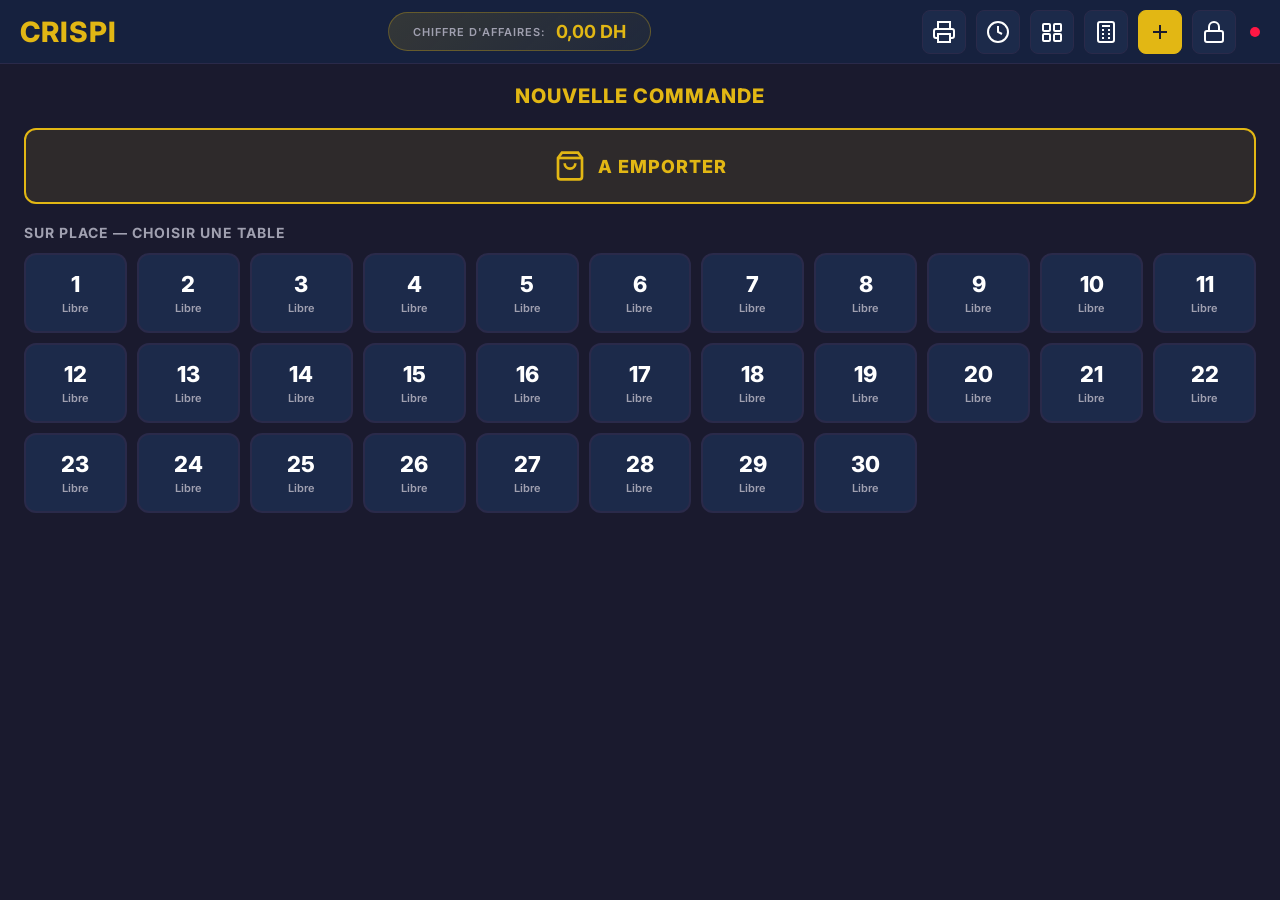
==== index.html @ 17749d03 "Add pagination to occupied tables: 6 per page with prev/next navigation No more scrolling issues — o" ====
<!DOCTYPE html>
<html lang="fr">
<head>
    <meta charset="UTF-8">
    <meta name="viewport" content="width=device-width, initial-scale=1.0, user-scalable=no">
    <title>Crispi POS</title>
    <link rel="stylesheet" href="css/styles.css">
    <link rel="manifest" href="manifest.json">
    <meta name="theme-color" content="#e2b714">
    <link rel="icon" href="img/icon.svg" type="image/svg+xml">
    <link rel="apple-touch-icon" href="img/icon.svg">
    <link rel="preconnect" href="https://fonts.googleapis.com">
    <link href="https://fonts.googleapis.com/css2?family=Inter:wght@400;500;600;700;800&display=swap" rel="stylesheet">
</head>
<body>
    <!-- TOP BAR -->
    <header class="top-bar">
        <div class="top-bar-left">
            <h1 class="logo">Crispi</h1>
        </div>
        <div class="top-bar-center">
            <div class="chiffre-affaires">
                <span class="ca-label">CHIFFRE D'AFFAIRES:</span>
                <span class="ca-value" id="chiffreAffaires">0.00 DH</span>
            </div>
        </div>
        <div class="top-bar-right">
            <button class="btn-icon" id="btnPrinterSettings" title="Reglages Imprimantes">
                <svg width="24" height="24" viewBox="0 0 24 24" fill="none" stroke="currentColor" stroke-width="2">
                    <polyline points="6 9 6 2 18 2 18 9"/>
                    <path d="M6 18H4a2 2 0 01-2-2v-5a2 2 0 012-2h16a2 2 0 012 2v5a2 2 0 01-2 2h-2"/>
                    <rect x="6" y="14" width="12" height="8"/>
                </svg>
            </button>
            <a href="log.html" class="btn-icon" id="btnHistory" title="Historique">
                <svg width="24" height="24" viewBox="0 0 24 24" fill="none" stroke="currentColor" stroke-width="2">
                    <circle cx="12" cy="12" r="10"/>
                    <polyline points="12 6 12 12 16 14"/>
                </svg>
            </a>
            <button class="btn-icon btn-tables" id="btnTables" title="Tables occupees">
                <svg width="24" height="24" viewBox="0 0 24 24" fill="none" stroke="currentColor" stroke-width="2">
                    <rect x="3" y="4" width="7" height="7" rx="1"/>
                    <rect x="14" y="4" width="7" height="7" rx="1"/>
                    <rect x="3" y="14" width="7" height="7" rx="1"/>
                    <rect x="14" y="14" width="7" height="7" rx="1"/>
                </svg>
                <span class="tables-badge" id="tablesBadge" style="display:none">0</span>
            </button>
            <button class="btn-icon" id="btnCalculator" title="Calculatrice">
                <svg width="24" height="24" viewBox="0 0 24 24" fill="none" stroke="currentColor" stroke-width="2">
                    <rect x="4" y="2" width="16" height="20" rx="2"/>
                    <line x1="8" y1="6" x2="16" y2="6"/>
                    <line x1="8" y1="10" x2="10" y2="10"/>
                    <line x1="14" y1="10" x2="16" y2="10"/>
                    <line x1="8" y1="14" x2="10" y2="14"/>
                    <line x1="14" y1="14" x2="16" y2="14"/>
                    <line x1="8" y1="18" x2="10" y2="18"/>
                    <line x1="14" y1="18" x2="16" y2="18"/>
                </svg>
            </button>
            <button class="btn-icon btn-add-product" id="btnAddProduct" title="Ajouter un produit">
                <svg width="24" height="24" viewBox="0 0 24 24" fill="none" stroke="currentColor" stroke-width="2">
                    <line x1="12" y1="5" x2="12" y2="19"/>
                    <line x1="5" y1="12" x2="19" y2="12"/>
                </svg>
            </button>
            <a href="admin.html" class="btn-icon btn-admin" id="btnAdmin" title="Mohamed Base">
                <svg width="24" height="24" viewBox="0 0 24 24" fill="none" stroke="currentColor" stroke-width="2">
                    <rect x="3" y="11" width="18" height="11" rx="2" ry="2"/>
                    <path d="M7 11V7a5 5 0 0110 0v4"/>
                </svg>
            </a>
            <div class="status-dot" id="statusDot" title="En ligne"></div>
        </div>
    </header>

    <!-- LANDING SCREEN: Table selection -->
    <div class="landing-screen" id="landingScreen">
        <div class="landing-header">
            <h2>Nouvelle Commande</h2>
        </div>
        <div class="landing-body">
            <button class="landing-btn landing-btn-emporter" id="landingEmporter">
                <svg width="32" height="32" viewBox="0 0 24 24" fill="none" stroke="currentColor" stroke-width="2">
                    <path d="M6 2L3 6v14a2 2 0 002 2h14a2 2 0 002-2V6l-3-4z"/>
                    <line x1="3" y1="6" x2="21" y2="6"/>
                    <path d="M16 10a4 4 0 01-8 0"/>
                </svg>
                A Emporter
            </button>
            <div class="landing-tables-section">
                <h3>Sur Place — Choisir une table</h3>
                <div class="landing-tables-grid" id="landingTablesGrid">
                    <!-- 1-30 table buttons rendered by JS -->
                </div>
            </div>
        </div>
    </div>

    <!-- OCCUPIED TABLES FULL SCREEN -->
    <div class="tables-fullscreen" id="tablesFullscreen" style="display:none">
        <div class="tables-fs-header">
            <h2>Tables Occupees</h2>
            <button class="btn-close-fs" id="tablesFullscreenClose">&times;</button>
        </div>
        <div class="tables-fs-body" id="tablesListBody">
            <!-- Filled by JS -->
        </div>
        <div class="tables-pagination" id="tablesPagination">
            <!-- Prev / page info / Next -->
        </div>
    </div>

    <!-- MAIN CONTENT -->
    <main class="main-content" id="mainContent" style="display:none">
        <!-- LEFT PANEL: Categories + Products -->
        <section class="products-panel">
            <nav class="category-tabs" id="categoryTabs">
                <button class="tab active" data-category="chawarma">Chawarma</button>
                <button class="tab" data-category="poulet">Poulet</button>
                <button class="tab" data-category="petit-dejeuner">Petit Dejeuner</button>
                <button class="tab" data-category="boissons">Boissons</button>
            </nav>
            <div class="product-grid" id="productGrid">
                <!-- Products rendered by JS -->
            </div>
        </section>

        <!-- RIGHT PANEL: Order Ticket -->
        <section class="order-panel">
            <div class="order-header">
                <h2>COMMANDE EN COURS</h2>
                <span class="order-number" id="orderNumber">#0001</span>
            </div>
            <div class="order-meta">
                <div class="order-type-selector">
                    <button class="order-type-btn active" data-type="Sur place">Sur place</button>
                    <button class="order-type-btn" data-type="A emporter">A emporter</button>
                </div>
                <div class="server-selector">
                    <label>Serveur:</label>
                    <div class="server-buttons" id="serverButtons">
                        <button class="server-btn active" data-server="Salah">Salah</button>
                        <button class="server-btn" data-server="Mohamed">Mohamed</button>
                        <button class="server-btn" data-server="Abderhman">Abderhman</button>
                    </div>
                </div>
                <div class="table-selector">
                    <label>Table:</label>
                    <button class="table-toggle-btn" id="tableToggleBtn" type="button">-</button>
                    <div class="table-dropdown" id="tableDropdown">
                        <div class="table-grid" id="tableGrid"></div>
                    </div>
                    <input type="hidden" id="tableNumber" value="">
                </div>
            </div>
            <div class="order-items" id="orderItems">
                <!-- Order items rendered by JS -->
                <div class="order-empty" id="orderEmpty">Aucun article</div>
            </div>
            <div class="order-footer">
                <div class="order-total">
                    <span>TOTAL:</span>
                    <span id="orderTotal">0.00 DH</span>
                </div>
                <div class="order-actions">
                    <button class="btn btn-cancel" id="btnCancel">Annuler</button>
                    <button class="btn btn-validate" id="btnValidate">Valider Commande</button>
                </div>
            </div>
        </section>

        <!-- Mobile order toggle button -->
        <button class="btn-order-toggle" id="btnOrderToggle">
            <span id="toggleBadge" class="badge">0</span>
            Commande
        </button>
    </main>

    <!-- CALCULATOR MODAL -->
    <div class="modal-overlay" id="calculatorModal">
        <div class="modal calculator-modal">
            <div class="modal-header">
                <h3>Calculatrice</h3>
                <button class="btn-close" data-close="calculatorModal">&times;</button>
            </div>
            <div class="calculator">
                <input type="text" class="calc-display" id="calcDisplay" readonly value="0">
                <div class="calc-buttons">
                    <button class="calc-btn" data-calc="C">C</button>
                    <button class="calc-btn" data-calc="backspace">&larr;</button>
                    <button class="calc-btn calc-op" data-calc="%">%</button>
                    <button class="calc-btn calc-op" data-calc="/">&divide;</button>
                    <button class="calc-btn" data-calc="7">7</button>
                    <button class="calc-btn" data-calc="8">8</button>
                    <button class="calc-btn" data-calc="9">9</button>
                    <button class="calc-btn calc-op" data-calc="*">&times;</button>
                    <button class="calc-btn" data-calc="4">4</button>
                    <button class="calc-btn" data-calc="5">5</button>
                    <button class="calc-btn" data-calc="6">6</button>
                    <button class="calc-btn calc-op" data-calc="-">&minus;</button>
                    <button class="calc-btn" data-calc="1">1</button>
                    <button class="calc-btn" data-calc="2">2</button>
                    <button class="calc-btn" data-calc="3">3</button>
                    <button class="calc-btn calc-op" data-calc="+">+</button>
                    <button class="calc-btn calc-zero" data-calc="0">0</button>
                    <button class="calc-btn" data-calc=".">.</button>
                    <button class="calc-btn calc-eq" data-calc="=">=</button>
                </div>
            </div>
        </div>
    </div>

    <!-- ADD/EDIT PRODUCT MODAL -->
    <div class="modal-overlay" id="productModal">
        <div class="modal product-modal">
            <div class="modal-header">
                <h3 id="productModalTitle">Ajouter un Produit</h3>
                <button class="btn-close" data-close="productModal">&times;</button>
            </div>
            <form id="productForm">
                <input type="hidden" id="productEditId" value="">
                <div class="form-group">
                    <label for="productName">Nom du produit</label>
                    <input type="text" id="productName" required placeholder="Ex: Sandwich Chawarma">
                </div>
                <div class="form-group">
                    <label for="productPrice">Prix (DH)</label>
                    <input type="number" id="productPrice" required min="0" step="0.5" placeholder="Ex: 15">
                </div>
                <div class="form-group">
                    <label for="productCategory">Categorie</label>
                    <select id="productCategory" required>
                        <option value="chawarma">Chawarma</option>
                        <option value="poulet">Poulet Croustillant</option>
                        <option value="petit-dejeuner">Petit Dejeuner</option>
                        <option value="boissons">Boissons</option>
                    </select>
                </div>
                <div class="form-group">
                    <label for="productImage">Image</label>
                    <div class="image-upload" id="imageUploadArea">
                        <img id="imagePreview" src="" alt="" style="display:none">
                        <span id="imageUploadText">Cliquez pour ajouter une image</span>
                        <input type="file" id="productImage" accept="image/jpeg,image/png,image/webp" hidden>
                    </div>
                </div>
                <div class="form-actions">
                    <button type="button" class="btn btn-cancel btn-delete-product" id="btnDeleteProduct" style="display:none">Supprimer</button>
                    <button type="submit" class="btn btn-validate">Enregistrer</button>
                </div>
            </form>
        </div>
    </div>

    <!-- PAYMENT / CHANGE MODAL -->
    <div class="modal-overlay" id="paymentModal">
        <div class="modal payment-modal">
            <div class="modal-header">
                <h3>Paiement</h3>
                <button class="btn-close" data-close="paymentModal">&times;</button>
            </div>
            <div class="payment-body">
                <div class="payment-total-row">
                    <span>TOTAL A PAYER:</span>
                    <span class="payment-total" id="paymentTotal">0.00 DH</span>
                </div>
                <div class="payment-input-group">
                    <label>Montant reçu (DH)</label>
                    <input type="text" id="paymentAmount" readonly placeholder="0" autocomplete="off">
                </div>
                <div class="numpad" id="paymentNumpad">
                    <button class="numpad-btn" data-val="1">1</button>
                    <button class="numpad-btn" data-val="2">2</button>
                    <button class="numpad-btn" data-val="3">3</button>
                    <button class="numpad-btn" data-val="4">4</button>
                    <button class="numpad-btn" data-val="5">5</button>
                    <button class="numpad-btn" data-val="6">6</button>
                    <button class="numpad-btn" data-val="7">7</button>
                    <button class="numpad-btn" data-val="8">8</button>
                    <button class="numpad-btn" data-val="9">9</button>
                    <button class="numpad-btn" data-val=".">.</button>
                    <button class="numpad-btn" data-val="0">0</button>
                    <button class="numpad-btn numpad-del" data-val="del">&larr;</button>
                </div>
                <div class="payment-change-row" id="paymentChangeRow" style="display:none">
                    <span>MONNAIE A RENDRE:</span>
                    <span class="payment-change" id="paymentChange">0.00 DH</span>
                </div>
                <div class="payment-error" id="paymentError" style="display:none">Montant insuffisant</div>
            </div>
            <div class="form-actions">
                <button class="btn btn-cancel" id="paymentCancel">Annuler</button>
                <button class="btn btn-validate" id="paymentConfirm">Confirmer</button>
            </div>
        </div>
    </div>

    <!-- NOTE / CUSTOMIZATION MODAL -->
    <div class="modal-overlay" id="noteModal">
        <div class="modal note-modal">
            <div class="modal-header">
                <h3>Personnaliser</h3>
                <button class="btn-close" data-close="noteModal">&times;</button>
            </div>
            <div class="note-body">
                <p class="note-item-name" id="noteItemName"></p>
                <div class="quick-notes" id="quickNotes">
                    <!-- Filled dynamically based on product category -->
                </div>
                <input type="text" id="noteInput" placeholder="Ex: sans tomate, sauce biggy..." autocomplete="off">
            </div>
            <div class="form-actions">
                <button class="btn btn-cancel" id="noteCancel">Annuler</button>
                <button class="btn btn-validate" id="noteConfirm">OK</button>
            </div>
        </div>
    </div>

    <!-- CONFIRM MODAL -->
    <div class="modal-overlay" id="confirmModal">
        <div class="modal confirm-modal">
            <div class="modal-header">
                <h3 id="confirmTitle">Confirmation</h3>
            </div>
            <p id="confirmMessage">Etes-vous sur ?</p>
            <div class="form-actions">
                <button class="btn btn-cancel" id="confirmNo">Non</button>
                <button class="btn btn-validate" id="confirmYes">Oui</button>
            </div>
        </div>
    </div>

    <!-- PRINTER SETTINGS MODAL -->
    <div class="modal-overlay" id="printerModal">
        <div class="modal printer-modal">
            <div class="modal-header">
                <h3>Reglages Imprimantes</h3>
                <button class="btn-close" data-close="printerModal">&times;</button>
            </div>
            <div class="printer-body">
                <div class="printer-mode-toggle">
                    <label class="printer-mode-label">Mode d'impression:</label>
                    <div class="printer-mode-options">
                        <button class="printer-mode-btn active" data-mode="dual" id="modeDual">
                            <svg width="20" height="20" viewBox="0 0 24 24" fill="none" stroke="currentColor" stroke-width="2">
                                <rect x="1" y="6" width="9" height="12" rx="1"/>
                                <rect x="14" y="6" width="9" height="12" rx="1"/>
                            </svg>
                            2 Imprimantes
                        </button>
                        <button class="printer-mode-btn" data-mode="single" id="modeSingle">
                            <svg width="20" height="20" viewBox="0 0 24 24" fill="none" stroke="currentColor" stroke-width="2">
                                <rect x="5" y="6" width="14" height="12" rx="1"/>
                            </svg>
                            1 Imprimante
                        </button>
                    </div>
                </div>
                <div class="printer-info" id="printerDualInfo">
                    <div class="printer-card">
                        <div class="printer-card-icon cuisine">
                            <svg width="24" height="24" viewBox="0 0 24 24" fill="none" stroke="currentColor" stroke-width="2">
                                <path d="M12 2L2 7l10 5 10-5-10-5z"/>
                                <path d="M2 17l10 5 10-5"/>
                                <path d="M2 12l10 5 10-5"/>
                            </svg>
                        </div>
                        <div class="printer-card-text">
                            <strong>Imprimante 1 — CUISINE</strong>
                            <p>Ticket cuisine (1er dialogue)</p>
                        </div>
                    </div>
                    <div class="printer-card">
                        <div class="printer-card-icon caisse">
                            <svg width="24" height="24" viewBox="0 0 24 24" fill="none" stroke="currentColor" stroke-width="2">
                                <rect x="2" y="4" width="20" height="16" rx="2"/>
                                <line x1="2" y1="10" x2="22" y2="10"/>
                            </svg>
                        </div>
                        <div class="printer-card-text">
                            <strong>Imprimante 2 — CAISSE</strong>
                            <p>Ticket client (2eme dialogue)</p>
                        </div>
                    </div>
                    <p class="printer-hint">Quand une commande est validee, 2 dialogues d'impression s'ouvrent automatiquement. Selectionnez la bonne imprimante pour chaque ticket.</p>
                </div>
                <div class="printer-info" id="printerSingleInfo" style="display:none">
                    <div class="printer-card">
                        <div class="printer-card-icon caisse">
                            <svg width="24" height="24" viewBox="0 0 24 24" fill="none" stroke="currentColor" stroke-width="2">
                                <polyline points="6 9 6 2 18 2 18 9"/>
                                <path d="M6 18H4a2 2 0 01-2-2v-5a2 2 0 012-2h16a2 2 0 012 2v5a2 2 0 01-2 2h-2"/>
                                <rect x="6" y="14" width="12" height="8"/>
                            </svg>
                        </div>
                        <div class="printer-card-text">
                            <strong>1 seule imprimante</strong>
                            <p>Les 2 tickets (cuisine + client) sortent ensemble avec une ligne de coupe</p>
                        </div>
                    </div>
                </div>
            </div>
            <div class="form-actions" style="padding:0 20px 20px">
                <button class="btn btn-validate" id="printerSave">OK</button>
            </div>
        </div>
    </div>

    <!-- ORDER SUCCESS TOAST -->
    <div class="toast" id="toast">
        <span id="toastMessage"></span>
    </div>

    <!-- HIDDEN RECEIPT FOR PRINTING -->
    <div id="receiptContainer" class="receipt-container">
        <div id="receipt" class="receipt">
            <!-- Filled by JS before printing -->
        </div>
    </div>

    <script src="js/supabase-config.js"></script>
    <script src="js/data.js"></script>
    <script src="js/storage.js"></script>
    <script src="js/products.js"></script>
    <script src="js/orders.js"></script>
    <script src="js/calculator.js"></script>
    <script src="js/product-manager.js"></script>
    <script src="js/tables.js"></script>
    <script src="js/app.js"></script>
</body>
</html>
---- css/styles.css ----
/* ===== RESET & BASE ===== */
*, *::before, *::after {
    margin: 0;
    padding: 0;
    box-sizing: border-box;
}

:root {
    --bg-primary: #1a1a2e;
    --bg-surface: #16213e;
    --bg-card: #1c2a4a;
    --bg-card-hover: #243356;
    --accent: #e2b714;
    --accent-glow: rgba(226, 183, 20, 0.3);
    --text-primary: #ffffff;
    --text-secondary: #a0a0b0;
    --success: #00c853;
    --danger: #ff1744;
    --border: #2a2a4a;
    --font: 'Inter', -apple-system, BlinkMacSystemFont, sans-serif;
    --radius: 12px;
    --radius-sm: 8px;
    --shadow: 0 4px 24px rgba(0,0,0,0.4);
}

html, body {
    height: 100%;
    font-family: var(--font);
    background: var(--bg-primary);
    color: var(--text-primary);
    overflow: hidden;
    -webkit-tap-highlight-color: transparent;
    user-select: none;
}

/* ===== TOP BAR ===== */
.top-bar {
    display: flex;
    align-items: center;
    justify-content: space-between;
    height: 64px;
    padding: 0 20px;
    background: var(--bg-surface);
    border-bottom: 1px solid var(--border);
    gap: 16px;
    z-index: 10;
}

.logo {
    font-size: 28px;
    font-weight: 800;
    color: var(--accent);
    letter-spacing: 1px;
    text-transform: uppercase;
}

.top-bar-center {
    flex: 1;
    display: flex;
    justify-content: center;
}

.chiffre-affaires {
    background: linear-gradient(135deg, rgba(226,183,20,0.15), rgba(226,183,20,0.05));
    border: 1px solid rgba(226,183,20,0.3);
    padding: 8px 24px;
    border-radius: 50px;
    display: flex;
    align-items: center;
    gap: 10px;
}

.ca-label {
    font-size: 11px;
    font-weight: 600;
    color: var(--text-secondary);
    letter-spacing: 1px;
}

.ca-value {
    font-size: 18px;
    font-weight: 700;
    color: var(--accent);
}

.top-bar-right {
    display: flex;
    align-items: center;
    gap: 10px;
}

.btn-icon {
    width: 44px;
    height: 44px;
    border: 1px solid var(--border);
    border-radius: var(--radius-sm);
    background: var(--bg-card);
    color: var(--text-primary);
    cursor: pointer;
    display: flex;
    align-items: center;
    justify-content: center;
    transition: all 0.2s;
}

.btn-icon:hover {
    background: var(--bg-card-hover);
    border-color: var(--accent);
    color: var(--accent);
}

.btn-add-product {
    background: var(--accent);
    color: var(--bg-primary);
    border-color: var(--accent);
    font-weight: 700;
}

.btn-add-product:hover {
    background: #f0c420;
    color: var(--bg-primary);
}

.status-dot {
    width: 10px;
    height: 10px;
    border-radius: 50%;
    background: var(--success);
    margin-left: 4px;
}

.status-dot.offline {
    background: var(--danger);
}

/* ===== MAIN LAYOUT ===== */
.main-content {
    display: flex;
    height: calc(100vh - 64px);
}

/* ===== PRODUCTS PANEL (LEFT) ===== */
.products-panel {
    flex: 0 0 65%;
    display: flex;
    flex-direction: column;
    overflow: hidden;
    border-right: 1px solid var(--border);
}

.category-tabs {
    display: flex;
    gap: 8px;
    padding: 14px 20px;
    overflow-x: auto;
    background: var(--bg-surface);
    border-bottom: 1px solid var(--border);
    flex-shrink: 0;
}

.category-tabs::-webkit-scrollbar {
    display: none;
}

.tab {
    padding: 12px 24px;
    border-radius: 50px;
    border: 1px solid var(--border);
    background: transparent;
    color: var(--text-secondary);
    font-size: 14px;
    font-weight: 600;
    cursor: pointer;
    white-space: nowrap;
    transition: all 0.2s;
    font-family: var(--font);
}

.tab:hover {
    border-color: var(--accent);
    color: var(--text-primary);
    background: rgba(226,183,20,0.08);
}

.tab.active {
    background: var(--accent);
    color: var(--bg-primary);
    border-color: var(--accent);
    box-shadow: 0 2px 12px rgba(226,183,20,0.3);
}

.product-grid {
    display: grid;
    grid-template-columns: repeat(auto-fill, minmax(160px, 1fr));
    gap: 14px;
    padding: 20px;
    overflow-y: auto;
    flex: 1;
}

.product-grid::-webkit-scrollbar {
    width: 6px;
}

.product-grid::-webkit-scrollbar-track {
    background: transparent;
}

.product-grid::-webkit-scrollbar-thumb {
    background: var(--border);
    border-radius: 3px;
}

.product-card {
    background: var(--bg-card);
    border: 1px solid var(--border);
    border-radius: var(--radius);
    padding: 12px;
    cursor: pointer;
    transition: all 0.2s;
    display: flex;
    flex-direction: column;
    align-items: center;
    text-align: center;
    gap: 8px;
    position: relative;
}

.product-card:hover {
    transform: translateY(-2px);
    border-color: var(--accent);
    box-shadow: 0 4px 20px rgba(226,183,20,0.15);
}

.product-card:active {
    transform: scale(0.97);
}

.product-card img {
    width: 80px;
    height: 80px;
    border-radius: var(--radius-sm);
    object-fit: cover;
    background: var(--bg-surface);
}

.product-card .product-name {
    font-size: 12px;
    font-weight: 600;
    color: var(--text-primary);
    line-height: 1.3;
    min-height: 32px;
    display: flex;
    align-items: center;
}

.product-card .product-desc {
    font-size: 10px;
    color: var(--text-secondary);
    line-height: 1.3;
    opacity: 0.75;
}

.product-card .product-price {
    font-size: 16px;
    font-weight: 700;
    color: var(--accent);
}

.product-card .edit-badge {
    position: absolute;
    top: 6px;
    right: 6px;
    width: 24px;
    height: 24px;
    border-radius: 50%;
    background: rgba(0,0,0,0.5);
    color: var(--text-secondary);
    font-size: 12px;
    display: none;
    align-items: center;
    justify-content: center;
    cursor: pointer;
}

.product-card:hover .edit-badge {
    display: flex;
}

.product-grid-empty {
    grid-column: 1 / -1;
    text-align: center;
    padding: 60px 20px;
    color: var(--text-secondary);
    font-size: 14px;
}

/* ===== ORDER PANEL (RIGHT) ===== */
.order-panel {
    flex: 0 0 35%;
    display: flex;
    flex-direction: column;
    background: var(--bg-surface);
}

.order-header {
    display: flex;
    justify-content: space-between;
    align-items: center;
    padding: 16px 20px;
    border-bottom: 1px solid var(--border);
}

.order-header h2 {
    font-size: 14px;
    font-weight: 700;
    letter-spacing: 1px;
    color: var(--text-secondary);
}

.order-number {
    font-size: 16px;
    font-weight: 700;
    color: var(--accent);
}

/* ===== ORDER META (Server + Table) ===== */
.order-meta {
    display: flex;
    align-items: center;
    flex-wrap: wrap;
    gap: 10px;
    padding: 10px 16px;
    border-bottom: 1px solid var(--border);
    background: rgba(226,183,20,0.03);
}

.order-type-selector {
    display: flex;
    gap: 4px;
    width: 100%;
}

.order-type-btn {
    flex: 1;
    padding: 8px 0;
    font-size: 12px;
    font-weight: 700;
    text-transform: uppercase;
    letter-spacing: 0.5px;
    border: 2px solid var(--border);
    border-radius: var(--radius-sm);
    background: var(--bg-card);
    color: var(--text-secondary);
    cursor: pointer;
    font-family: var(--font);
    transition: all 0.15s;
}

.order-type-btn:hover {
    border-color: var(--accent);
    color: var(--text-primary);
}

.order-type-btn.active {
    background: var(--accent);
    color: var(--bg-primary);
    border-color: var(--accent);
}

.server-selector {
    flex: 1;
}

.server-selector label,
.table-selector label {
    display: block;
    font-size: 10px;
    font-weight: 600;
    color: var(--text-secondary);
    text-transform: uppercase;
    letter-spacing: 0.5px;
    margin-bottom: 4px;
}

.server-buttons {
    display: flex;
    gap: 4px;
}

.server-btn {
    padding: 6px 10px;
    font-size: 11px;
    font-weight: 600;
    border: 1px solid var(--border);
    border-radius: 20px;
    background: var(--bg-card);
    color: var(--text-secondary);
    cursor: pointer;
    font-family: var(--font);
    transition: all 0.15s;
    white-space: nowrap;
}

.server-btn:hover {
    border-color: var(--accent);
    color: var(--text-primary);
}

.server-btn.active {
    background: var(--accent);
    color: var(--bg-primary);
    border-color: var(--accent);
}

.table-selector {
    position: relative;
    flex-shrink: 0;
}

.table-toggle-btn {
    min-width: 48px;
    padding: 6px 10px;
    font-size: 14px;
    font-weight: 700;
    text-align: center;
    background: var(--bg-card);
    border: 1px solid var(--border);
    border-radius: var(--radius-sm);
    color: var(--text-secondary);
    font-family: var(--font);
    cursor: pointer;
    transition: all 0.15s;
}

.table-toggle-btn:hover {
    border-color: var(--accent);
}

.table-toggle-btn.has-value {
    color: var(--accent);
    border-color: var(--accent);
    background: rgba(226, 183, 20, 0.1);
}

.table-dropdown {
    display: none;
    position: absolute;
    top: 100%;
    right: 0;
    margin-top: 6px;
    background: var(--bg-surface);
    border: 1px solid var(--border);
    border-radius: var(--radius);
    padding: 8px;
    z-index: 100;
    box-shadow: var(--shadow);
    width: 220px;
}

.table-dropdown.open {
    display: block;
}

.table-grid {
    display: grid;
    grid-template-columns: repeat(6, 1fr);
    gap: 4px;
}

.table-num-btn {
    width: 32px;
    height: 32px;
    display: flex;
    align-items: center;
    justify-content: center;
    font-size: 12px;
    font-weight: 600;
    border: 1px solid var(--border);
    border-radius: 6px;
    background: var(--bg-card);
    color: var(--text-primary);
    cursor: pointer;
    font-family: var(--font);
    transition: all 0.15s;
}

.table-num-btn:hover {
    border-color: var(--accent);
    background: var(--bg-card-hover);
}

.table-num-btn.active {
    background: var(--accent);
    color: var(--bg-primary);
    border-color: var(--accent);
}

.table-num-btn.occupied {
    background: rgba(255,152,0,0.2);
    border-color: #ff9800;
    color: #ff9800;
}

.order-items {
    flex: 1;
    overflow-y: auto;
    padding: 12px 0;
}

.order-items::-webkit-scrollbar {
    width: 4px;
}

.order-items::-webkit-scrollbar-thumb {
    background: var(--border);
    border-radius: 2px;
}

.order-empty {
    text-align: center;
    padding: 40px 20px;
    color: var(--text-secondary);
    font-size: 14px;
    font-style: italic;
}

.order-item {
    display: flex;
    align-items: center;
    padding: 10px 20px;
    gap: 12px;
    border-bottom: 1px solid rgba(42,42,74,0.5);
    transition: background 0.15s;
}

.order-item:hover {
    background: rgba(255,255,255,0.03);
}

.order-item-info {
    flex: 1;
    min-width: 0;
    cursor: pointer;
}

.order-item-name {
    font-size: 13px;
    font-weight: 500;
    white-space: nowrap;
    overflow: hidden;
    text-overflow: ellipsis;
}

.order-item-unit-price {
    font-size: 11px;
    color: var(--text-secondary);
}

.order-item-note {
    font-size: 11px;
    color: var(--accent);
    font-style: italic;
    white-space: nowrap;
    overflow: hidden;
    text-overflow: ellipsis;
}

.order-item-note-hint {
    font-size: 10px;
    color: rgba(160,160,176,0.4);
    cursor: pointer;
}

.order-item-qty {
    display: flex;
    align-items: center;
    gap: 8px;
}

.order-item-qty button {
    width: 28px;
    height: 28px;
    border-radius: 50%;
    border: 1px solid var(--border);
    background: var(--bg-card);
    color: var(--text-primary);
    font-size: 16px;
    cursor: pointer;
    display: flex;
    align-items: center;
    justify-content: center;
    transition: all 0.15s;
    font-family: var(--font);
}

.order-item-qty button:hover {
    border-color: var(--accent);
    color: var(--accent);
}

.order-item-qty span {
    font-weight: 600;
    min-width: 20px;
    text-align: center;
}

.order-item-total {
    font-weight: 700;
    font-size: 14px;
    color: var(--accent);
    min-width: 65px;
    text-align: right;
}

/* ===== ORDER FOOTER ===== */
.order-footer {
    border-top: 2px solid var(--border);
    padding: 16px 20px;
}

.order-total {
    display: flex;
    justify-content: space-between;
    align-items: center;
    margin-bottom: 16px;
    font-size: 20px;
    font-weight: 700;
}

.order-total span:last-child {
    color: var(--accent);
    font-size: 24px;
}

.order-actions {
    display: flex;
    gap: 10px;
}

.btn {
    flex: 1;
    padding: 14px 20px;
    border: none;
    border-radius: var(--radius-sm);
    font-size: 14px;
    font-weight: 700;
    cursor: pointer;
    transition: all 0.2s;
    font-family: var(--font);
    text-transform: uppercase;
    letter-spacing: 0.5px;
}

.btn-cancel {
    background: rgba(255,23,68,0.15);
    color: var(--danger);
    border: 1px solid rgba(255,23,68,0.3);
}

.btn-cancel:hover {
    background: rgba(255,23,68,0.25);
}

.btn-validate {
    background: var(--success);
    color: #fff;
}

.btn-validate:hover {
    background: #00e65c;
    box-shadow: 0 4px 16px rgba(0,200,83,0.3);
}

/* ===== MODALS ===== */
.modal-overlay {
    position: fixed;
    inset: 0;
    background: rgba(0,0,0,0.7);
    display: none;
    align-items: center;
    justify-content: center;
    z-index: 100;
    backdrop-filter: blur(4px);
}

.modal-overlay.active {
    display: flex;
}

.modal {
    background: var(--bg-surface);
    border: 1px solid var(--border);
    border-radius: var(--radius);
    box-shadow: var(--shadow);
    width: 90%;
    max-width: 420px;
    animation: modalIn 0.2s ease;
}

@keyframes modalIn {
    from { opacity: 0; transform: scale(0.95) translateY(10px); }
    to { opacity: 1; transform: scale(1) translateY(0); }
}

.modal-header {
    display: flex;
    justify-content: space-between;
    align-items: center;
    padding: 16px 20px;
    border-bottom: 1px solid var(--border);
}

.modal-header h3 {
    font-size: 16px;
    font-weight: 700;
}

.btn-close {
    width: 32px;
    height: 32px;
    border: none;
    background: transparent;
    color: var(--text-secondary);
    font-size: 24px;
    cursor: pointer;
    border-radius: 50%;
    display: flex;
    align-items: center;
    justify-content: center;
    transition: all 0.15s;
}

.btn-close:hover {
    background: rgba(255,255,255,0.1);
    color: var(--text-primary);
}

/* ===== CALCULATOR ===== */
.calculator {
    padding: 16px;
}

.calc-display {
    width: 100%;
    padding: 16px;
    font-size: 28px;
    font-weight: 600;
    text-align: right;
    background: var(--bg-primary);
    border: 1px solid var(--border);
    border-radius: var(--radius-sm);
    color: var(--text-primary);
    margin-bottom: 12px;
    font-family: var(--font);
}

.calc-buttons {
    display: grid;
    grid-template-columns: repeat(4, 1fr);
    gap: 8px;
}

.calc-btn {
    padding: 18px;
    font-size: 18px;
    font-weight: 600;
    border: 1px solid var(--border);
    border-radius: var(--radius-sm);
    background: var(--bg-card);
    color: var(--text-primary);
    cursor: pointer;
    transition: all 0.15s;
    font-family: var(--font);
}

.calc-btn:hover {
    background: var(--bg-card-hover);
}

.calc-btn:active {
    transform: scale(0.95);
}

.calc-op {
    background: rgba(226,183,20,0.15);
    color: var(--accent);
    border-color: rgba(226,183,20,0.3);
}

.calc-op:hover {
    background: rgba(226,183,20,0.25);
}

.calc-eq {
    background: var(--accent);
    color: var(--bg-primary);
    border-color: var(--accent);
    grid-column: span 1;
}

.calc-eq:hover {
    background: #f0c420;
}

.calc-zero {
    grid-column: span 2;
}

/* ===== PAYMENT MODAL ===== */
.payment-body {
    padding: 20px;
}

.payment-total-row {
    display: flex;
    justify-content: space-between;
    align-items: center;
    padding: 16px;
    background: var(--bg-primary);
    border-radius: var(--radius-sm);
    margin-bottom: 16px;
}

.payment-total-row span:first-child {
    font-size: 13px;
    font-weight: 600;
    color: var(--text-secondary);
    letter-spacing: 0.5px;
}

.payment-total {
    font-size: 24px;
    font-weight: 800;
    color: var(--accent);
}

.payment-input-group {
    margin-bottom: 16px;
}

.payment-input-group label {
    display: block;
    font-size: 12px;
    font-weight: 600;
    color: var(--text-secondary);
    margin-bottom: 6px;
    text-transform: uppercase;
    letter-spacing: 0.5px;
}

.payment-input-group input {
    width: 100%;
    padding: 16px;
    font-size: 28px;
    font-weight: 700;
    text-align: center;
    background: var(--bg-primary);
    border: 2px solid var(--border);
    border-radius: var(--radius-sm);
    color: var(--text-primary);
    font-family: var(--font);
    transition: border-color 0.2s;
}

.payment-input-group input:focus {
    outline: none;
    border-color: var(--accent);
}

.payment-change-row {
    display: flex;
    justify-content: space-between;
    align-items: center;
    padding: 16px;
    background: rgba(0,200,83,0.1);
    border: 1px solid rgba(0,200,83,0.3);
    border-radius: var(--radius-sm);
    margin-bottom: 8px;
}

.payment-change-row span:first-child {
    font-size: 13px;
    font-weight: 600;
    color: var(--success);
    letter-spacing: 0.5px;
}

.payment-change {
    font-size: 28px;
    font-weight: 800;
    color: var(--success);
}

/* ===== NUMPAD (shared) ===== */
.numpad {
    display: grid;
    grid-template-columns: repeat(3, 1fr);
    gap: 8px;
    margin: 12px 0;
}

.numpad-btn {
    padding: 18px;
    font-size: 22px;
    font-weight: 700;
    border: 1px solid var(--border);
    border-radius: var(--radius-sm);
    background: var(--bg-card);
    color: var(--text-primary);
    cursor: pointer;
    transition: all 0.15s;
    font-family: var(--font);
    text-align: center;
}

.numpad-btn:hover {
    background: var(--bg-card-hover);
    border-color: var(--accent);
}

.numpad-btn:active {
    transform: scale(0.95);
    background: var(--accent);
    color: var(--bg-primary);
}

.numpad-del {
    background: rgba(255,23,68,0.1);
    color: var(--danger);
    border-color: rgba(255,23,68,0.3);
}

.numpad-del:hover {
    background: rgba(255,23,68,0.2);
}

.payment-error {
    text-align: center;
    color: var(--danger);
    font-size: 13px;
    font-weight: 600;
    margin-bottom: 8px;
}

.payment-modal .form-actions {
    padding: 0 20px 20px;
}

/* ===== PRODUCT FORM ===== */
.product-modal form {
    padding: 20px;
}

.form-group {
    margin-bottom: 16px;
}

.form-group label {
    display: block;
    font-size: 12px;
    font-weight: 600;
    color: var(--text-secondary);
    margin-bottom: 6px;
    text-transform: uppercase;
    letter-spacing: 0.5px;
}

.form-group input[type="text"],
.form-group input[type="number"],
.form-group select {
    width: 100%;
    padding: 12px;
    font-size: 14px;
    background: var(--bg-primary);
    border: 1px solid var(--border);
    border-radius: var(--radius-sm);
    color: var(--text-primary);
    font-family: var(--font);
    transition: border-color 0.2s;
}

.form-group input:focus,
.form-group select:focus {
    outline: none;
    border-color: var(--accent);
}

.form-group select {
    cursor: pointer;
}

.form-group select option {
    background: var(--bg-surface);
}

.image-upload {
    width: 100%;
    height: 120px;
    border: 2px dashed var(--border);
    border-radius: var(--radius-sm);
    display: flex;
    flex-direction: column;
    align-items: center;
    justify-content: center;
    cursor: pointer;
    transition: border-color 0.2s;
    overflow: hidden;
    position: relative;
}

.image-upload:hover {
    border-color: var(--accent);
}

.image-upload img {
    width: 100%;
    height: 100%;
    object-fit: cover;
}

.image-upload span {
    color: var(--text-secondary);
    font-size: 13px;
}

.form-actions {
    display: flex;
    gap: 10px;
    margin-top: 20px;
}

/* ===== CONFIRM MODAL ===== */
.confirm-modal {
    max-width: 360px;
}

.confirm-modal p {
    padding: 20px;
    text-align: center;
    font-size: 15px;
    color: var(--text-secondary);
}

.confirm-modal .form-actions {
    padding: 0 20px 20px;
}

/* ===== TOAST ===== */
.toast {
    position: fixed;
    bottom: 30px;
    left: 50%;
    transform: translateX(-50%) translateY(100px);
    background: var(--success);
    color: #fff;
    padding: 14px 28px;
    border-radius: 50px;
    font-weight: 600;
    font-size: 14px;
    box-shadow: 0 4px 20px rgba(0,200,83,0.3);
    z-index: 200;
    transition: transform 0.3s ease;
    pointer-events: none;
}

.toast.show {
    transform: translateX(-50%) translateY(0);
}

/* ===== MOBILE ORDER TOGGLE ===== */
.btn-order-toggle {
    display: none;
    position: fixed;
    bottom: 20px;
    right: 20px;
    padding: 14px 24px;
    background: var(--accent);
    color: var(--bg-primary);
    border: none;
    border-radius: 50px;
    font-size: 14px;
    font-weight: 700;
    cursor: pointer;
    z-index: 50;
    box-shadow: 0 4px 20px rgba(226,183,20,0.4);
    font-family: var(--font);
}

.badge {
    background: var(--danger);
    color: #fff;
    border-radius: 50%;
    padding: 2px 7px;
    font-size: 11px;
    font-weight: 700;
    margin-right: 6px;
}

/* ===== RESPONSIVE ===== */
@media (max-width: 900px) {
    .products-panel {
        flex: 1;
        border-right: none;
    }

    .order-panel {
        position: fixed;
        right: 0;
        top: 64px;
        bottom: 0;
        width: 85%;
        max-width: 400px;
        transform: translateX(100%);
        transition: transform 0.3s ease;
        z-index: 50;
        box-shadow: -4px 0 30px rgba(0,0,0,0.5);
    }

    .order-panel.open {
        transform: translateX(0);
    }

    .btn-order-toggle {
        display: block;
    }

    .top-bar-center {
        display: none;
    }

    .product-grid {
        grid-template-columns: repeat(auto-fill, minmax(120px, 1fr));
    }
}

@media (max-width: 500px) {
    .top-bar {
        padding: 0 12px;
        height: 56px;
    }

    .logo {
        font-size: 22px;
    }

    .category-tabs {
        padding: 8px 12px;
    }

    .tab {
        padding: 8px 14px;
        font-size: 12px;
    }

    .product-grid {
        grid-template-columns: repeat(auto-fill, minmax(100px, 1fr));
        gap: 8px;
        padding: 10px;
    }

    .product-card img {
        width: 60px;
        height: 60px;
    }

    .product-card .product-name {
        font-size: 11px;
    }

    .order-panel {
        width: 100%;
        max-width: none;
    }

    .landing-tables-grid {
        grid-template-columns: repeat(auto-fill, minmax(80px, 1fr));
        gap: 8px;
    }

    .landing-table-btn {
        padding: 12px 6px;
    }

    .landing-table-btn .lt-num {
        font-size: 18px;
    }

    .tables-fs-body {
        grid-template-columns: 1fr;
        padding: 12px;
    }
}

/* ===== ANIMATIONS ===== */
@keyframes pulse {
    0%, 100% { transform: scale(1); }
    50% { transform: scale(1.05); }
}

.order-item-added {
    animation: pulse 0.2s ease;
}

/* ===== PAYMENT SUCCESS SCREEN ===== */
.payment-success {
    text-align: center;
    padding: 10px 0;
}

.payment-success-icon {
    width: 60px;
    height: 60px;
    border-radius: 50%;
    background: rgba(0,200,83,0.15);
    border: 2px solid var(--success);
    display: flex;
    align-items: center;
    justify-content: center;
    margin: 0 auto 12px;
    color: var(--success);
}

.payment-success h4 {
    font-size: 16px;
    font-weight: 700;
    color: var(--success);
    margin-bottom: 16px;
}

.payment-success-details {
    background: var(--bg-primary);
    border-radius: var(--radius-sm);
    padding: 14px;
    margin-bottom: 12px;
    text-align: left;
}

.payment-success-details .detail-row {
    display: flex;
    justify-content: space-between;
    padding: 6px 0;
    font-size: 14px;
}

.payment-success-details .detail-row span:first-child {
    color: var(--text-secondary);
}

.payment-success-details .detail-row.change-row span {
    font-size: 18px;
    font-weight: 800;
    color: var(--success);
}

.payment-success-actions {
    display: flex;
    gap: 10px;
    margin-top: 16px;
}

.payment-success-actions .btn {
    flex: 1;
}

.btn-print-receipt {
    background: rgba(226,183,20,0.15);
    color: var(--accent);
    border: 1px solid rgba(226,183,20,0.3);
    display: flex;
    align-items: center;
    justify-content: center;
    gap: 8px;
}

.btn-print-receipt:hover {
    background: rgba(226,183,20,0.25);
}

/* ===== RECEIPT (THERMAL PRINTER) ===== */
.receipt-container {
    display: none;
}

.receipt {
    width: 80mm;
    font-family: 'Courier New', monospace;
    font-size: 12px;
    font-weight: bold;
    color: #000;
    background: #fff;
    padding: 5mm;
}

.receipt-header {
    text-align: center;
    margin-bottom: 3mm;
}

.receipt-header h2 {
    font-size: 20px;
    margin-bottom: 2mm;
}

.receipt-header p {
    font-size: 10px;
    color: #555;
}

.receipt-separator {
    border: none;
    border-top: 1px dashed #000;
    margin: 3mm 0;
}

.receipt-info {
    margin-bottom: 2mm;
    font-size: 11px;
}

.receipt-items {
    width: 100%;
    border-collapse: collapse;
    margin-bottom: 2mm;
}

.receipt-items td {
    padding: 1mm 0;
    font-size: 11px;
    vertical-align: top;
}

.receipt-items .item-qty {
    width: 25px;
    text-align: left;
}

.receipt-items .item-name {
    text-align: left;
}

.receipt-items .item-price {
    text-align: right;
    white-space: nowrap;
}

.receipt-total {
    text-align: right;
    font-size: 16px;
    font-weight: bold;
    margin: 2mm 0;
    padding-top: 2mm;
    border-top: 2px solid #000;
}

.receipt-footer {
    text-align: center;
    margin-top: 4mm;
    font-size: 11px;
}

.receipt-footer p {
    margin: 1mm 0;
}

/* ===== NOTE MODAL ===== */
.note-modal {
    max-width: 400px;
}

.note-body {
    padding: 16px 20px;
}

.note-body .note-item-name {
    font-size: 16px;
    font-weight: 700;
    color: var(--accent);
    margin-bottom: 12px;
}

.quick-notes {
    display: flex;
    flex-wrap: wrap;
    gap: 6px;
    margin-bottom: 12px;
}

.quick-note-btn {
    padding: 6px 12px;
    font-size: 12px;
    border-radius: 20px;
    border: 1px solid var(--border);
    background: var(--bg-card);
    color: var(--text-primary);
    cursor: pointer;
    font-family: var(--font);
    transition: all 0.15s;
}

.quick-note-btn:hover, .quick-note-btn:active {
    border-color: var(--accent);
    background: rgba(226,183,20,0.1);
    color: var(--accent);
}

.note-body input {
    width: 100%;
    padding: 10px 14px;
    font-size: 14px;
    border-radius: var(--radius-sm);
    border: 1px solid var(--border);
    background: var(--bg-primary);
    color: var(--text-primary);
    font-family: var(--font);
    outline: none;
}

.note-body input:focus {
    border-color: var(--accent);
}

/* ===== KITCHEN RECEIPT ===== */
.kitchen-item {
    padding: 2mm 0;
    font-size: 14px;
    border-bottom: 1px dotted #999;
}

.kitchen-item:last-child {
    border-bottom: none;
}

.kitchen-note {
    font-size: 12px;
    font-weight: bold;
    padding-left: 4mm;
    color: #000;
}

.item-note {
    font-style: italic;
    color: #555;
    font-size: 10px;
}

.receipt-cut {
    border-top: 2px dashed #000;
    margin: 8mm 0;
    position: relative;
}

.receipt-cut::after {
    content: '-- couper ici --';
    position: absolute;
    top: -8px;
    left: 50%;
    transform: translateX(-50%);
    background: #fff;
    padding: 0 4mm;
    font-size: 8px;
    color: #999;
}

/* ===== PRINTER SETTINGS MODAL ===== */
.printer-modal {
    max-width: 440px;
}

.printer-body {
    padding: 20px;
}

.printer-mode-label {
    display: block;
    font-size: 12px;
    font-weight: 600;
    color: var(--text-secondary);
    text-transform: uppercase;
    letter-spacing: 0.5px;
    margin-bottom: 10px;
}

.printer-mode-options {
    display: flex;
    gap: 10px;
    margin-bottom: 20px;
}

.printer-mode-btn {
    flex: 1;
    padding: 12px;
    border: 1px solid var(--border);
    border-radius: var(--radius-sm);
    background: var(--bg-card);
    color: var(--text-secondary);
    cursor: pointer;
    font-family: var(--font);
    font-size: 13px;
    font-weight: 600;
    display: flex;
    align-items: center;
    justify-content: center;
    gap: 8px;
    transition: all 0.2s;
}

.printer-mode-btn:hover {
    border-color: var(--accent);
    color: var(--text-primary);
}

.printer-mode-btn.active {
    border-color: var(--accent);
    background: rgba(226,183,20,0.15);
    color: var(--accent);
}

.printer-card {
    display: flex;
    align-items: center;
    gap: 14px;
    padding: 14px;
    background: var(--bg-primary);
    border: 1px solid var(--border);
    border-radius: var(--radius-sm);
    margin-bottom: 10px;
}

.printer-card-icon {
    width: 44px;
    height: 44px;
    border-radius: var(--radius-sm);
    display: flex;
    align-items: center;
    justify-content: center;
    flex-shrink: 0;
}

.printer-card-icon.cuisine {
    background: rgba(255,152,0,0.15);
    color: #ff9800;
}

.printer-card-icon.caisse {
    background: rgba(0,200,83,0.15);
    color: var(--success);
}

.printer-card-text strong {
    display: block;
    font-size: 13px;
    margin-bottom: 2px;
}

.printer-card-text p {
    font-size: 12px;
    color: var(--text-secondary);
    margin: 0;
}

.printer-hint {
    font-size: 12px;
    color: var(--text-secondary);
    line-height: 1.5;
    margin-top: 10px;
    padding: 10px;
    background: rgba(226,183,20,0.05);
    border: 1px solid rgba(226,183,20,0.15);
    border-radius: var(--radius-sm);
}

/* ===== LANDING SCREEN ===== */
.landing-screen {
    height: calc(100vh - 64px);
    display: flex;
    flex-direction: column;
    overflow: hidden;
}

.landing-header {
    padding: 20px 24px 10px;
    text-align: center;
}

.landing-header h2 {
    font-size: 20px;
    font-weight: 800;
    color: var(--accent);
    letter-spacing: 1px;
    text-transform: uppercase;
}

.landing-body {
    flex: 1;
    overflow-y: auto;
    padding: 10px 24px 24px;
    display: flex;
    flex-direction: column;
    gap: 20px;
}

.landing-btn-emporter {
    width: 100%;
    padding: 20px;
    font-size: 18px;
    font-weight: 800;
    text-transform: uppercase;
    letter-spacing: 1px;
    border: 2px solid var(--accent);
    border-radius: var(--radius);
    background: rgba(226,183,20,0.1);
    color: var(--accent);
    cursor: pointer;
    font-family: var(--font);
    display: flex;
    align-items: center;
    justify-content: center;
    gap: 12px;
    transition: all 0.2s;
}

.landing-btn-emporter:hover {
    background: rgba(226,183,20,0.2);
    box-shadow: 0 4px 20px rgba(226,183,20,0.2);
}

.landing-tables-section h3 {
    font-size: 14px;
    font-weight: 700;
    color: var(--text-secondary);
    text-transform: uppercase;
    letter-spacing: 1px;
    margin-bottom: 12px;
}

.landing-tables-grid {
    display: grid;
    grid-template-columns: repeat(auto-fill, minmax(100px, 1fr));
    gap: 10px;
}

.landing-table-btn {
    padding: 16px 10px;
    border: 2px solid var(--border);
    border-radius: var(--radius);
    background: var(--bg-card);
    cursor: pointer;
    font-family: var(--font);
    display: flex;
    flex-direction: column;
    align-items: center;
    gap: 4px;
    transition: all 0.2s;
}

.landing-table-btn:hover {
    border-color: var(--accent);
    transform: translateY(-2px);
    box-shadow: 0 4px 16px rgba(226,183,20,0.15);
}

.landing-table-btn .lt-num {
    font-size: 22px;
    font-weight: 800;
    color: var(--text-primary);
}

.landing-table-btn .lt-status {
    font-size: 11px;
    font-weight: 600;
    color: var(--text-secondary);
}

.landing-table-btn.occupied {
    border-color: #ff9800;
    background: rgba(255,152,0,0.1);
}

.landing-table-btn.occupied .lt-num {
    color: #ff9800;
}

.landing-table-btn.occupied .lt-status {
    color: #ff9800;
    font-weight: 700;
}

/* ===== TABLES BUTTON & FULL SCREEN ===== */
.btn-tables {
    position: relative;
}

.tables-badge {
    position: absolute;
    top: -4px;
    right: -4px;
    background: var(--danger);
    color: #fff;
    font-size: 10px;
    font-weight: 700;
    min-width: 18px;
    height: 18px;
    border-radius: 9px;
    display: flex;
    align-items: center;
    justify-content: center;
    padding: 0 4px;
    line-height: 1;
}

.tables-fullscreen {
    height: calc(100vh - 64px);
    display: flex;
    flex-direction: column;
    overflow: hidden;
    min-height: 0;
}

.tables-fs-header {
    display: flex;
    justify-content: space-between;
    align-items: center;
    padding: 16px 24px;
    border-bottom: 1px solid var(--border);
    background: var(--bg-surface);
}

.tables-fs-header h2 {
    font-size: 18px;
    font-weight: 800;
    color: var(--accent);
    text-transform: uppercase;
    letter-spacing: 1px;
}

.btn-close-fs {
    width: 40px;
    height: 40px;
    border: 1px solid var(--border);
    border-radius: var(--radius-sm);
    background: var(--bg-card);
    color: var(--text-primary);
    font-size: 24px;
    cursor: pointer;
    display: flex;
    align-items: center;
    justify-content: center;
    transition: all 0.15s;
}

.btn-close-fs:hover {
    background: var(--bg-card-hover);
    border-color: var(--accent);
    color: var(--accent);
}

.tables-fs-body {
    flex: 1;
    min-height: 0;
    overflow: hidden;
    padding: 16px 24px;
    display: grid;
    grid-template-columns: repeat(auto-fill, minmax(340px, 1fr));
    gap: 14px;
    align-content: start;
}

.tables-empty {
    grid-column: 1 / -1;
    text-align: center;
    padding: 60px 20px;
    color: var(--text-secondary);
    font-size: 16px;
    font-style: italic;
}

.tables-pagination {
    display: flex;
    align-items: center;
    justify-content: center;
    gap: 20px;
    padding: 12px 24px;
    border-top: 1px solid var(--border);
    background: var(--bg-surface);
    flex-shrink: 0;
}

.page-btn {
    padding: 10px 24px;
    font-size: 14px;
    font-weight: 700;
    border: 1px solid var(--accent);
    border-radius: var(--radius-sm);
    background: rgba(226,183,20,0.1);
    color: var(--accent);
    cursor: pointer;
    font-family: var(--font);
    transition: all 0.15s;
}

.page-btn:hover:not(:disabled) {
    background: rgba(226,183,20,0.25);
}

.page-btn:disabled {
    opacity: 0.3;
    cursor: not-allowed;
}

.page-info {
    font-size: 16px;
    font-weight: 700;
    color: var(--text-primary);
    min-width: 60px;
    text-align: center;
}

.table-card-occupied {
    background: var(--bg-primary);
    border: 1px solid var(--border);
    border-radius: var(--radius);
    overflow: hidden;
    transition: border-color 0.2s;
}

.table-card-occupied:hover {
    border-color: var(--accent);
}

.table-card-header {
    display: flex;
    align-items: center;
    padding: 12px 16px;
    background: rgba(226,183,20,0.08);
    border-bottom: 1px solid var(--border);
    gap: 12px;
}

.table-card-num {
    font-size: 16px;
    font-weight: 800;
    color: var(--accent);
}

.table-card-server {
    flex: 1;
    font-size: 12px;
    color: var(--text-secondary);
}

.table-card-total {
    font-size: 18px;
    font-weight: 800;
    color: var(--accent);
}

.table-card-items {
    padding: 8px 16px;
    max-height: 180px;
    overflow-y: auto;
}

.table-detail-item {
    display: flex;
    align-items: center;
    gap: 10px;
    padding: 6px 0;
    font-size: 13px;
    border-bottom: 1px solid rgba(42,42,74,0.3);
}

.table-detail-item:last-child {
    border-bottom: none;
}

.table-detail-qty {
    color: var(--accent);
    font-weight: 700;
    min-width: 30px;
    flex-shrink: 0;
}

.table-detail-name {
    flex: 1;
    color: var(--text-primary);
    white-space: nowrap;
    overflow: hidden;
    text-overflow: ellipsis;
}

.table-detail-name small {
    color: var(--accent);
    font-style: italic;
}

.table-detail-price {
    color: var(--text-secondary);
    font-weight: 600;
    min-width: 55px;
    text-align: right;
    flex-shrink: 0;
}

.table-card-actions {
    display: flex;
    gap: 8px;
    padding: 10px 16px;
    border-top: 1px solid var(--border);
}

.btn-table-add {
    flex: 1;
    padding: 10px;
    font-size: 13px;
    font-weight: 700;
    border: 1px solid var(--accent);
    border-radius: var(--radius-sm);
    background: rgba(226,183,20,0.1);
    color: var(--accent);
    cursor: pointer;
    font-family: var(--font);
    transition: all 0.15s;
}

.btn-table-add:hover {
    background: rgba(226,183,20,0.2);
}

.btn-table-cuisine {
    flex: 1;
    padding: 10px;
    font-size: 13px;
    font-weight: 700;
    border: 1px solid #ff9800;
    border-radius: var(--radius-sm);
    background: rgba(255,152,0,0.1);
    color: #ff9800;
    cursor: pointer;
    font-family: var(--font);
    transition: all 0.15s;
    display: flex;
    align-items: center;
    justify-content: center;
    gap: 6px;
}

.btn-table-cuisine:hover {
    background: rgba(255,152,0,0.2);
}

.btn-table-pay {
    flex: 1;
    padding: 10px;
    font-size: 13px;
    font-weight: 700;
    border: none;
    border-radius: var(--radius-sm);
    background: var(--success);
    color: #fff;
    cursor: pointer;
    font-family: var(--font);
    transition: all 0.15s;
}

.btn-table-pay:hover {
    background: #00e65c;
    box-shadow: 0 4px 16px rgba(0,200,83,0.3);
}

/* ===== PRINT STYLES ===== */
@media print {
    body > *:not(#receiptContainer) {
        display: none !important;
    }

    #receiptContainer {
        display: block !important;
        position: absolute;
        top: 0;
        left: 0;
    }

    .receipt {
        width: 80mm;
        margin: 0;
        padding: 2mm;
        font-weight: bold !important;
    }

    .receipt * {
        font-weight: bold !important;
    }

    @page {
        size: 80mm auto;
        margin: 0;
    }
}
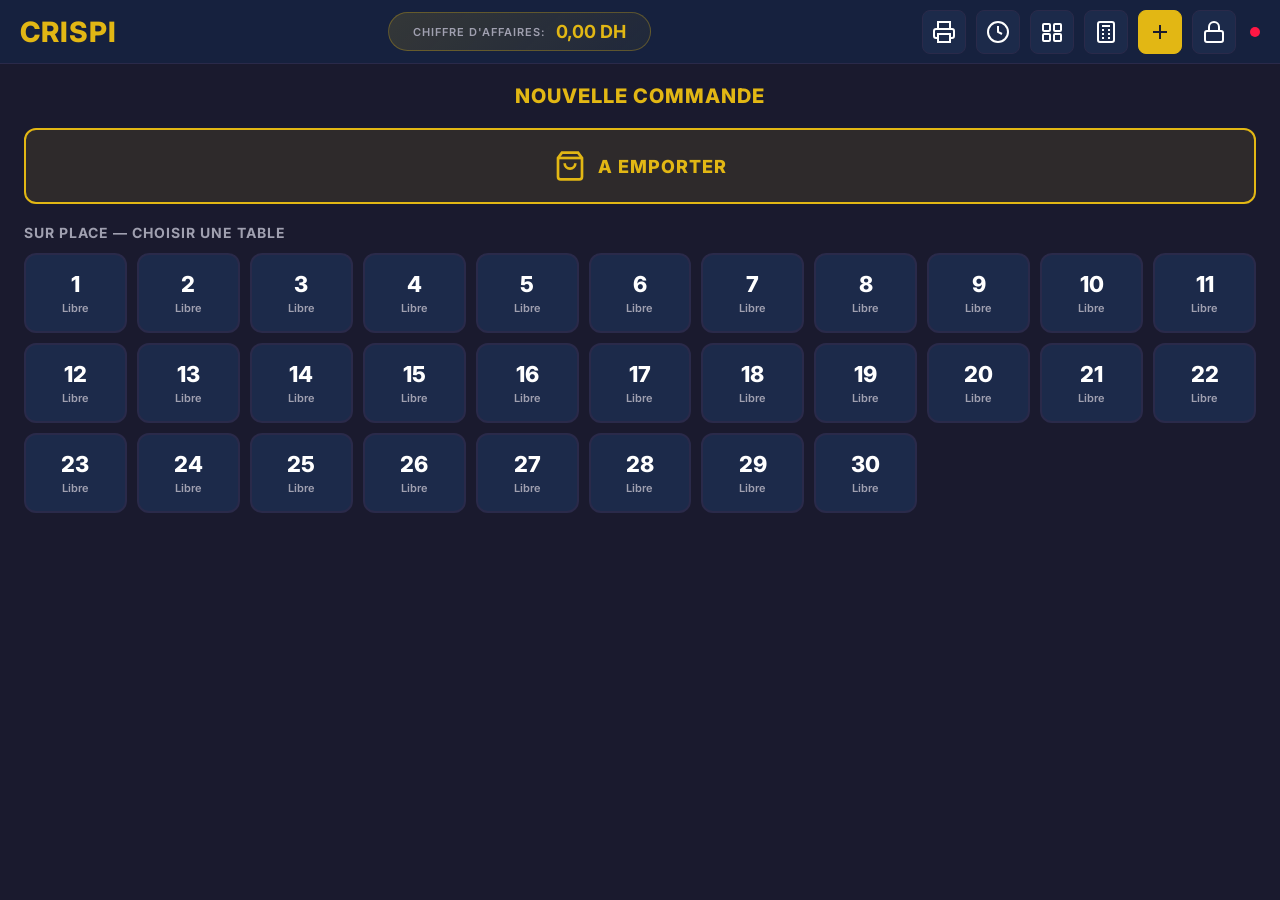
==== commit 570379d9: "Fix revenue accuracy: compute from actual orders + add daily summary modal Revenue was drifting from" ====
--- a/index.html
+++ b/index.html
@@ -19,7 +19,7 @@
             <h1 class="logo">Crispi</h1>
         </div>
         <div class="top-bar-center">
-            <div class="chiffre-affaires">
+            <div class="chiffre-affaires" id="chiffreAffairesBtn" style="cursor:pointer" title="Voir le résumé du jour">
                 <span class="ca-label">CHIFFRE D'AFFAIRES:</span>
                 <span class="ca-value" id="chiffreAffaires">0.00 DH</span>
             </div>
@@ -408,6 +408,22 @@
         </div>
     </div>
 
+    <!-- DAILY SUMMARY MODAL -->
+    <div class="modal-overlay" id="dailySummaryModal">
+        <div class="modal daily-summary-modal">
+            <div class="modal-header">
+                <h3 id="dailySummaryTitle">Résumé du Jour</h3>
+                <button class="btn-close" data-close="dailySummaryModal">&times;</button>
+            </div>
+            <div class="daily-summary-body" id="dailySummaryBody">
+                <!-- Filled by JS -->
+            </div>
+            <div class="form-actions" style="padding:0 20px 20px">
+                <button class="btn btn-validate" id="dailySummaryClose">Fermer</button>
+            </div>
+        </div>
+    </div>
+
     <!-- ORDER SUCCESS TOAST -->
     <div class="toast" id="toast">
         <span id="toastMessage"></span>
--- a/css/styles.css
+++ b/css/styles.css
@@ -1046,6 +1046,126 @@
     padding: 0 20px 20px;
 }
 
+/* ===== DAILY SUMMARY MODAL ===== */
+.daily-summary-modal {
+    max-width: 500px;
+    width: 95%;
+}
+
+.daily-summary-body {
+    padding: 0 20px 16px;
+    max-height: 70vh;
+    overflow-y: auto;
+}
+
+.ds-date {
+    text-align: center;
+    font-size: 14px;
+    color: var(--text-secondary);
+    text-transform: capitalize;
+    margin-bottom: 16px;
+}
+
+.ds-stats {
+    display: grid;
+    grid-template-columns: 1fr 1fr;
+    gap: 12px;
+    margin-bottom: 20px;
+}
+
+.ds-stat-card {
+    background: var(--bg-card);
+    border-radius: var(--radius-sm);
+    padding: 16px;
+    text-align: center;
+    border: 1px solid var(--border);
+}
+
+.ds-stat-card.ds-stat-revenue {
+    border-color: rgba(226, 183, 20, 0.4);
+    background: linear-gradient(135deg, rgba(226,183,20,0.1), rgba(226,183,20,0.02));
+}
+
+.ds-stat-label {
+    font-size: 11px;
+    font-weight: 600;
+    color: var(--text-secondary);
+    letter-spacing: 0.5px;
+    text-transform: uppercase;
+    margin-bottom: 6px;
+}
+
+.ds-stat-value {
+    font-size: 24px;
+    font-weight: 800;
+    color: var(--text-primary);
+}
+
+.ds-stat-revenue .ds-stat-value {
+    color: var(--accent);
+}
+
+.ds-products-section {
+    background: var(--bg-card);
+    border-radius: var(--radius-sm);
+    border: 1px solid var(--border);
+    overflow: hidden;
+}
+
+.ds-products-header {
+    font-size: 12px;
+    font-weight: 700;
+    color: var(--text-secondary);
+    text-transform: uppercase;
+    letter-spacing: 0.5px;
+    padding: 12px 16px;
+    border-bottom: 1px solid var(--border);
+    background: rgba(255,255,255,0.02);
+}
+
+.ds-products-list {
+    padding: 4px 0;
+}
+
+.ds-product-row {
+    display: flex;
+    align-items: center;
+    padding: 10px 16px;
+    gap: 10px;
+    border-bottom: 1px solid rgba(255,255,255,0.04);
+}
+
+.ds-product-row:last-child {
+    border-bottom: none;
+}
+
+.ds-product-qty {
+    font-size: 13px;
+    font-weight: 700;
+    color: var(--accent);
+    min-width: 36px;
+}
+
+.ds-product-name {
+    flex: 1;
+    font-size: 14px;
+    font-weight: 500;
+    color: var(--text-primary);
+}
+
+.ds-product-total {
+    font-size: 14px;
+    font-weight: 700;
+    color: var(--text-primary);
+}
+
+.ds-empty {
+    text-align: center;
+    color: var(--text-secondary);
+    padding: 24px 16px;
+    font-size: 14px;
+}
+
 /* ===== TOAST ===== */
 .toast {
     position: fixed;
@@ -1828,31 +1948,66 @@
     border-color: var(--accent);
 }
 
+.table-card-occupied.expanded {
+    border-color: var(--accent);
+    box-shadow: 0 4px 20px rgba(226,183,20,0.15);
+}
+
 .table-card-header {
     display: flex;
     align-items: center;
-    padding: 12px 16px;
+    padding: 14px 16px;
     background: rgba(226,183,20,0.08);
-    border-bottom: 1px solid var(--border);
     gap: 12px;
+    cursor: pointer;
+    transition: background 0.15s;
+}
+
+.table-card-header:hover {
+    background: rgba(226,183,20,0.15);
 }
 
 .table-card-num {
-    font-size: 16px;
+    font-size: 18px;
     font-weight: 800;
     color: var(--accent);
 }
 
 .table-card-server {
+    font-size: 12px;
+    color: var(--text-secondary);
+}
+
+.table-card-count {
     flex: 1;
     font-size: 12px;
     color: var(--text-secondary);
+    text-align: right;
 }
 
 .table-card-total {
     font-size: 18px;
     font-weight: 800;
     color: var(--accent);
+}
+
+.table-card-arrow {
+    font-size: 12px;
+    color: var(--text-secondary);
+    transition: transform 0.2s;
+}
+
+.table-card-occupied.expanded .table-card-arrow {
+    transform: rotate(180deg);
+}
+
+.table-card-expand {
+    display: none;
+    border-top: 1px solid var(--border);
+}
+
+.table-card-occupied.expanded .table-card-expand {
+    display: block;
 }
 
 .table-card-items {
@@ -1904,15 +2059,17 @@
 
 .table-card-actions {
     display: flex;
-    gap: 8px;
-    padding: 10px 16px;
+    flex-wrap: wrap;
+    gap: 6px;
+    padding: 10px 12px;
     border-top: 1px solid var(--border);
 }
 
 .btn-table-add {
-    flex: 1;
-    padding: 10px;
-    font-size: 13px;
+    flex: 1 1 calc(50% - 6px);
+    min-width: 0;
+    padding: 10px 6px;
+    font-size: 12px;
     font-weight: 700;
     border: 1px solid var(--accent);
     border-radius: var(--radius-sm);
@@ -1927,10 +2084,34 @@
     background: rgba(226,183,20,0.2);
 }
 
+.btn-table-cuisine-new {
+    flex: 1 1 calc(50% - 6px);
+    min-width: 0;
+    padding: 10px 6px;
+    font-size: 12px;
+    font-weight: 700;
+    border: 1px solid #4caf50;
+    border-radius: var(--radius-sm);
+    background: rgba(76,175,80,0.1);
+    color: #4caf50;
+    cursor: pointer;
+    font-family: var(--font);
+    transition: all 0.15s;
+    display: flex;
+    align-items: center;
+    justify-content: center;
+    gap: 4px;
+}
+
+.btn-table-cuisine-new:hover {
+    background: rgba(76,175,80,0.2);
+}
+
 .btn-table-cuisine {
-    flex: 1;
-    padding: 10px;
-    font-size: 13px;
+    flex: 1 1 calc(50% - 6px);
+    min-width: 0;
+    padding: 10px 6px;
+    font-size: 12px;
     font-weight: 700;
     border: 1px solid #ff9800;
     border-radius: var(--radius-sm);
@@ -1942,7 +2123,7 @@
     display: flex;
     align-items: center;
     justify-content: center;
-    gap: 6px;
+    gap: 4px;
 }
 
 .btn-table-cuisine:hover {
@@ -1950,9 +2131,10 @@
 }
 
 .btn-table-pay {
-    flex: 1;
-    padding: 10px;
-    font-size: 13px;
+    flex: 1 1 calc(50% - 6px);
+    min-width: 0;
+    padding: 10px 6px;
+    font-size: 12px;
     font-weight: 700;
     border: none;
     border-radius: var(--radius-sm);
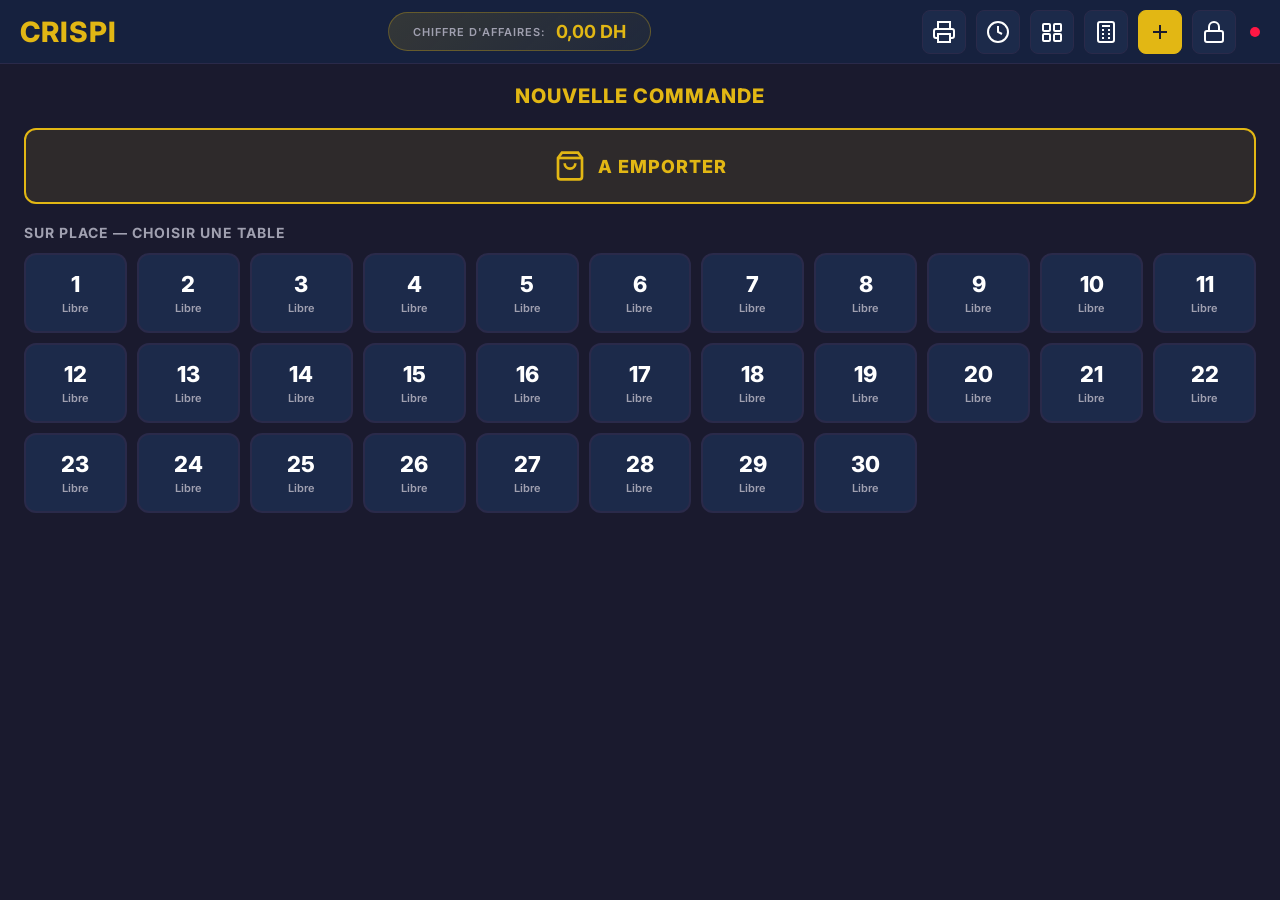
==== commit 2c809e78: "feat: add new products (Kefta & Mix category), redesign product cards, cache bust CSS v2" ====
--- a/index.html
+++ b/index.html
@@ -4,7 +4,7 @@
     <meta charset="UTF-8">
     <meta name="viewport" content="width=device-width, initial-scale=1.0, user-scalable=no">
     <title>Crispi POS</title>
-    <link rel="stylesheet" href="css/styles.css">
+    <link rel="stylesheet" href="css/styles.css?v=2">
     <link rel="manifest" href="manifest.json">
     <meta name="theme-color" content="#e2b714">
     <link rel="icon" href="img/icon.svg" type="image/svg+xml">
@@ -119,6 +119,7 @@
             <nav class="category-tabs" id="categoryTabs">
                 <button class="tab active" data-category="chawarma">Chawarma</button>
                 <button class="tab" data-category="poulet">Poulet</button>
+                <button class="tab" data-category="kefta-mix">Kefta & Mix</button>
                 <button class="tab" data-category="petit-dejeuner">Petit Dejeuner</button>
                 <button class="tab" data-category="boissons">Boissons</button>
             </nav>
@@ -234,6 +235,7 @@
                     <select id="productCategory" required>
                         <option value="chawarma">Chawarma</option>
                         <option value="poulet">Poulet Croustillant</option>
+                        <option value="kefta-mix">Kefta & Mix</option>
                         <option value="petit-dejeuner">Petit Dejeuner</option>
                         <option value="boissons">Boissons</option>
                     </select>
--- a/css/styles.css
+++ b/css/styles.css
@@ -191,11 +191,12 @@
 
 .product-grid {
     display: grid;
-    grid-template-columns: repeat(auto-fill, minmax(160px, 1fr));
-    gap: 14px;
-    padding: 20px;
+    grid-template-columns: repeat(auto-fill, minmax(148px, 1fr));
+    gap: 12px;
+    padding: 16px;
     overflow-y: auto;
     flex: 1;
+    align-content: start;
 }
 
 .product-grid::-webkit-scrollbar {
@@ -212,75 +213,106 @@
 }
 
 .product-card {
-    background: var(--bg-card);
-    border: 1px solid var(--border);
-    border-radius: var(--radius);
-    padding: 12px;
-    cursor: pointer;
-    transition: all 0.2s;
+    background: linear-gradient(160deg, #1e2f52 0%, #162040 100%);
+    border: 1px solid rgba(255,255,255,0.07);
+    border-radius: 16px;
+    cursor: pointer;
+    transition: all 0.28s cubic-bezier(0.4, 0, 0.2, 1);
     display: flex;
     flex-direction: column;
-    align-items: center;
+    align-items: stretch;
     text-align: center;
-    gap: 8px;
     position: relative;
+    overflow: hidden;
+    box-shadow: 0 4px 16px rgba(0,0,0,0.3);
+    height: 190px;
 }
 
 .product-card:hover {
-    transform: translateY(-2px);
-    border-color: var(--accent);
-    box-shadow: 0 4px 20px rgba(226,183,20,0.15);
+    transform: translateY(-5px);
+    border-color: var(--accent);
+    box-shadow: 0 12px 36px rgba(226, 183, 20, 0.2), 0 4px 16px rgba(0,0,0,0.4);
 }
 
 .product-card:active {
-    transform: scale(0.97);
-}
-
+    transform: translateY(-2px) scale(0.98);
+}
+
+/* Image area — top 60% of card */
 .product-card img {
-    width: 80px;
-    height: 80px;
-    border-radius: var(--radius-sm);
-    object-fit: cover;
-    background: var(--bg-surface);
-}
-
+    width: 100%;
+    height: 118px;
+    object-fit: contain;
+    background: radial-gradient(ellipse at center, #253450 0%, #18243d 100%);
+    padding: 10px;
+    box-sizing: border-box;
+    transition: transform 0.3s ease;
+    display: block;
+    flex-shrink: 0;
+}
+
+.product-card:hover img {
+    transform: scale(1.06);
+}
+
+/* Info strip — bottom of card */
 .product-card .product-name {
     font-size: 12px;
     font-weight: 600;
     color: var(--text-primary);
-    line-height: 1.3;
-    min-height: 32px;
-    display: flex;
-    align-items: center;
+    line-height: 1.25;
+    padding: 6px 10px 2px;
+    text-align: center;
+    flex: 1;
+    display: flex;
+    align-items: center;
+    justify-content: center;
+    background: rgba(0,0,0,0.18);
+    border-top: 1px solid rgba(255,255,255,0.06);
 }
 
 .product-card .product-desc {
-    font-size: 10px;
-    color: var(--text-secondary);
-    line-height: 1.3;
-    opacity: 0.75;
+    font-size: 9px;
+    color: var(--text-secondary);
+    line-height: 1.2;
+    padding: 0 10px;
+    opacity: 0.7;
+    background: rgba(0,0,0,0.18);
 }
 
 .product-card .product-price {
-    font-size: 16px;
-    font-weight: 700;
-    color: var(--accent);
+    font-size: 14px;
+    font-weight: 800;
+    color: var(--accent);
+    padding: 4px 10px 8px;
+    background: rgba(0,0,0,0.18);
+    letter-spacing: 0.5px;
 }
 
 .product-card .edit-badge {
     position: absolute;
-    top: 6px;
-    right: 6px;
-    width: 24px;
-    height: 24px;
+    top: 7px;
+    right: 7px;
+    width: 26px;
+    height: 26px;
     border-radius: 50%;
-    background: rgba(0,0,0,0.5);
-    color: var(--text-secondary);
-    font-size: 12px;
+    background: rgba(0,0,0,0.65);
+    backdrop-filter: blur(4px);
+    color: #fff;
+    font-size: 13px;
     display: none;
     align-items: center;
     justify-content: center;
     cursor: pointer;
+    box-shadow: 0 2px 8px rgba(0,0,0,0.4);
+    z-index: 5;
+    border: 1px solid rgba(255,255,255,0.15);
+    transition: background 0.15s;
+}
+
+.product-card .edit-badge:hover {
+    background: rgba(226,183,20,0.8);
+    color: #111;
 }
 
 .product-card:hover .edit-badge {
@@ -1157,6 +1189,29 @@
     font-size: 14px;
     font-weight: 700;
     color: var(--text-primary);
+}
+
+.ds-category-header {
+    font-size: 11px;
+    font-weight: 700;
+    color: var(--accent);
+    text-transform: uppercase;
+    letter-spacing: 0.8px;
+    padding: 10px 16px 4px;
+    background: rgba(255,255,255,0.02);
+    border-top: 1px solid var(--border);
+}
+
+.ds-category-header:first-child {
+    border-top: none;
+}
+
+.ds-product-zero {
+    opacity: 0.4;
+}
+
+.ds-product-zero .ds-product-qty {
+    color: var(--text-secondary);
 }
 
 .ds-empty {
@@ -1250,7 +1305,7 @@
     }
 
     .product-grid {
-        grid-template-columns: repeat(auto-fill, minmax(120px, 1fr));
+        grid-template-columns: repeat(auto-fill, minmax(110px, 1fr));
     }
 }
 
@@ -1279,9 +1334,12 @@
         padding: 10px;
     }
 
+    .product-card {
+        height: 160px;
+    }
+
     .product-card img {
-        width: 60px;
-        height: 60px;
+        height: 90px;
     }
 
     .product-card .product-name {
@@ -1424,7 +1482,7 @@
 
 .receipt-header p {
     font-size: 10px;
-    color: #555;
+    color: #000;
 }
 
 .receipt-separator {
@@ -2172,6 +2230,7 @@
 
     .receipt * {
         font-weight: bold !important;
+        color: #000 !important;
     }
 
     @page {
